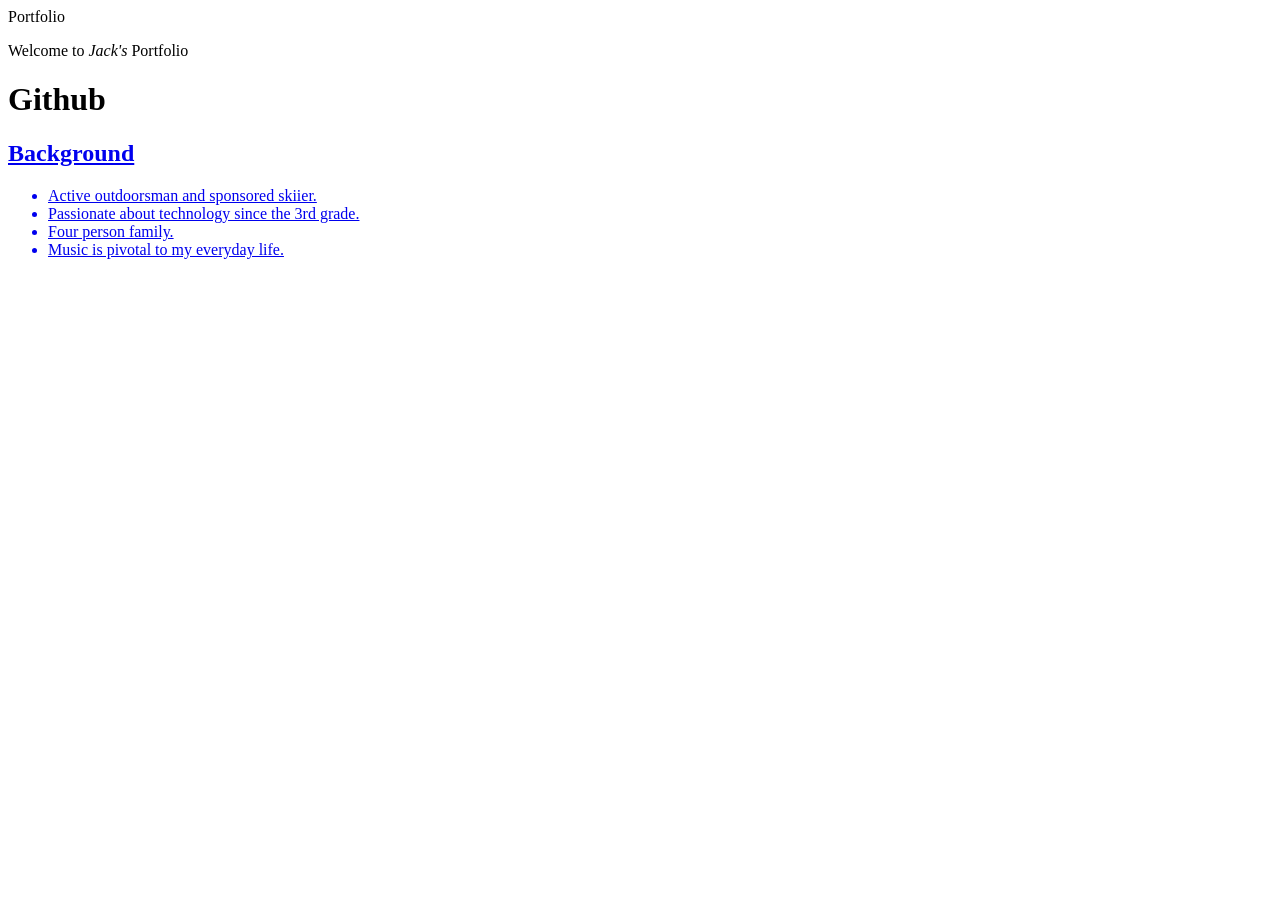
==== Review.html @ b8008de9 "hyperlink fix" ====
<DOCTYPE html>
  <html>
    <head>
      <link href="css/bootstrap.css" rel="stylesheet" type="text/css" media="all"
      <link href="css/styles.css" rel="stylesheet" type="text/css" media="all"
      <title>Portfolio</title>
    </head>

    <body>
      <p>Welcome to <em>Jack's</em> Portfolio</p>
        <h1>Github<a href="http://www.github.com/sackjantel"</a></h1>
          <h2>Background</h2>
          <ul>
            <li>Active outdoorsman and sponsored skiier.</li>
            <li>Passionate about technology since the 3rd grade.</li>
            <li>Four person family.</li>
            <li>Music is pivotal to my everyday life.</li>
          </ul>


    </body>
  </html>
---- css/styles.css ----
p {
  color:blue
}

h2{
  font-style: italic;
  text-align: center;
}

p{
  font-family: sans-serif;
}

ul{
  font-size: 14px;
  line-height: 22px
}

.panel-heading{
  text-align: center
}
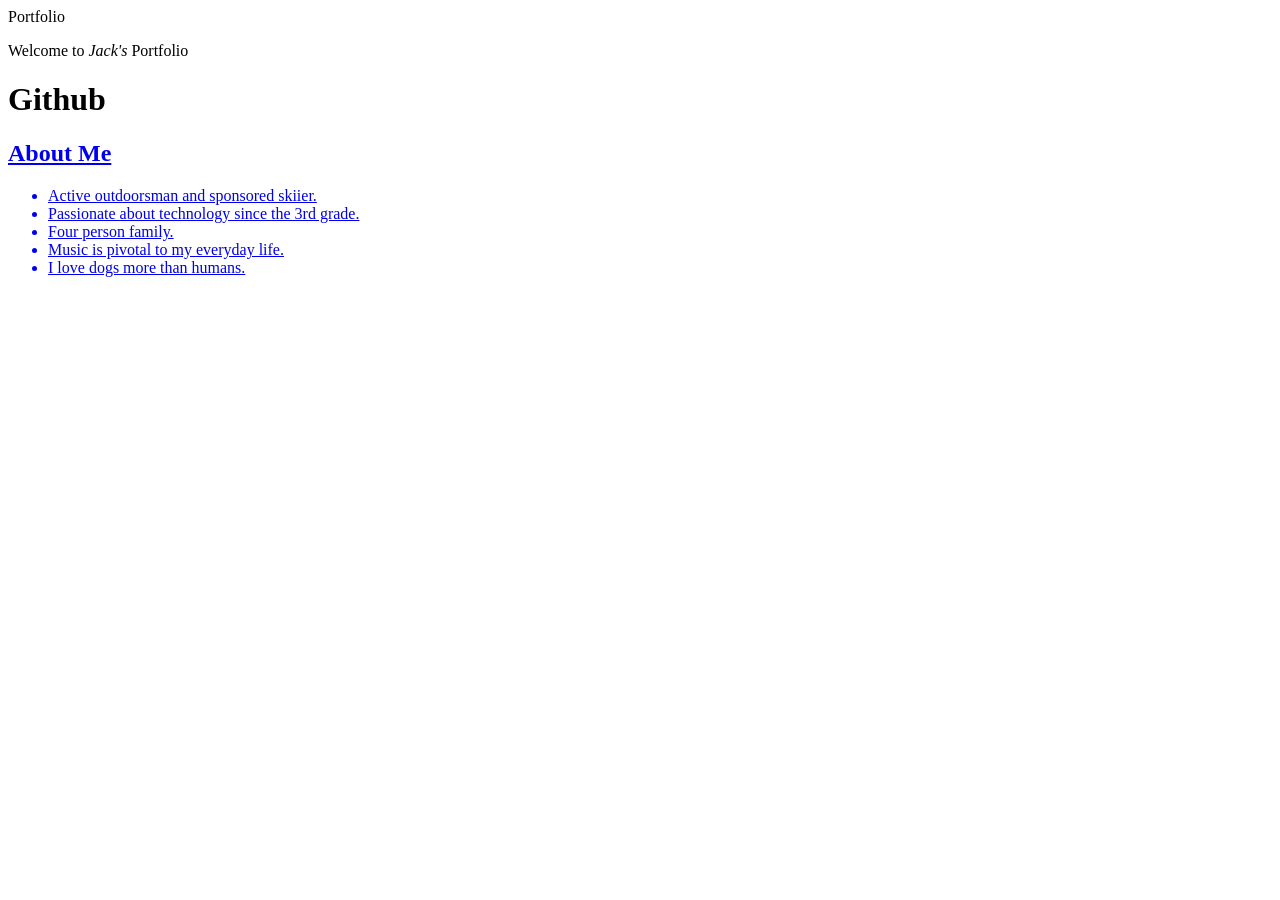
==== commit c48d2d6a: "hyperlink attempt number 342323423423" ====
--- a/Review.html
+++ b/Review.html
@@ -9,12 +9,13 @@
     <body>
       <p>Welcome to <em>Jack's</em> Portfolio</p>
         <h1>Github<a href="http://www.github.com/sackjantel"</a></h1>
-          <h2>Background</h2>
+          <h2>About Me</h2>
           <ul>
             <li>Active outdoorsman and sponsored skiier.</li>
             <li>Passionate about technology since the 3rd grade.</li>
             <li>Four person family.</li>
             <li>Music is pivotal to my everyday life.</li>
+            <li>I love dogs more than humans.</li>
           </ul>
 
 
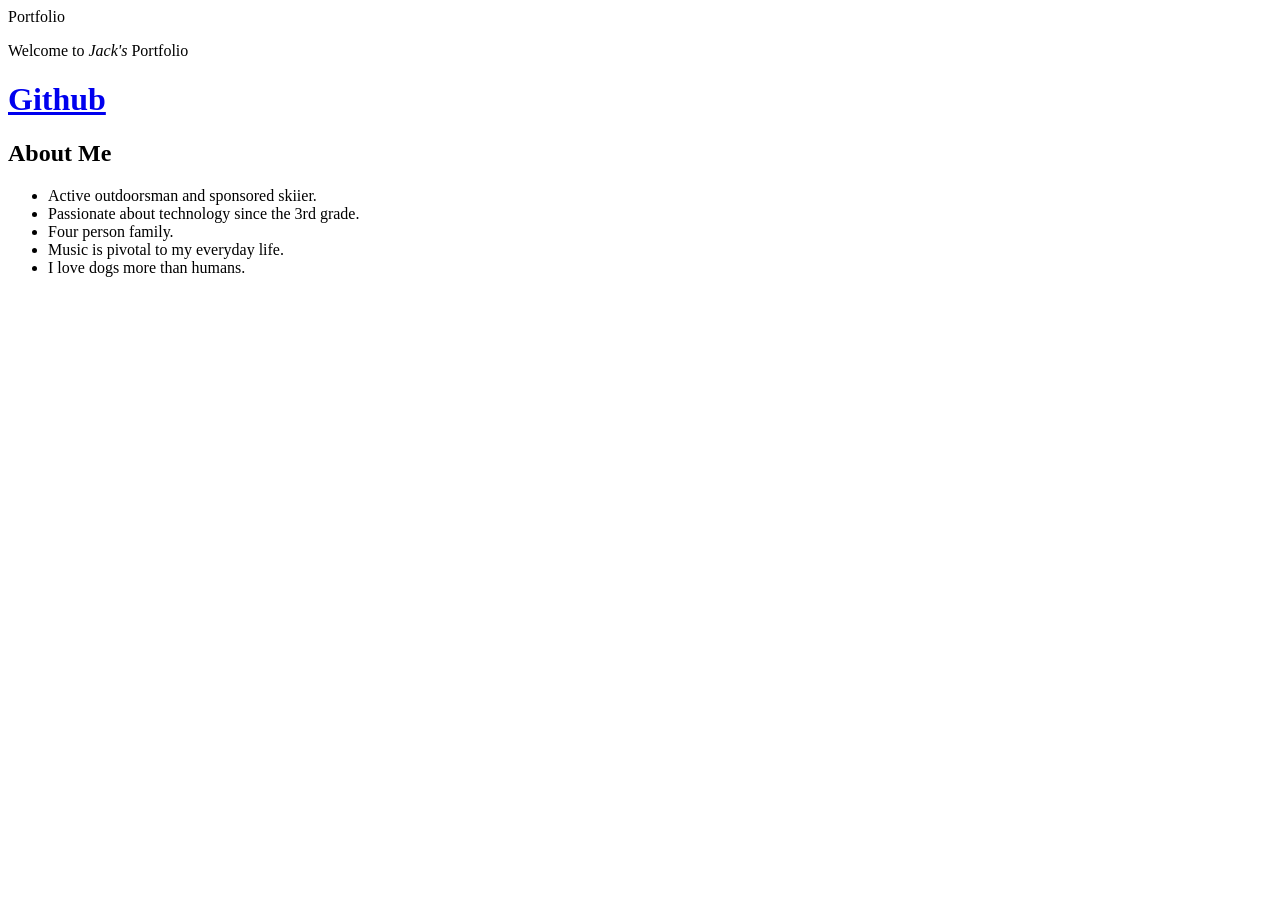
==== commit 2a42bfc5: "hyperlink solution" ====
--- a/Review.html
+++ b/Review.html
@@ -8,7 +8,8 @@
 
     <body>
       <p>Welcome to <em>Jack's</em> Portfolio</p>
-        <h1>Github<a href="http://www.github.com/sackjantel"</a></h1>
+        <h1><a href="http://www.github.com/sackjantel">Github</a>
+        </h1>
           <h2>About Me</h2>
           <ul>
             <li>Active outdoorsman and sponsored skiier.</li>
--- a/css/styles.css
+++ b/css/styles.css
@@ -19,3 +19,7 @@
 .panel-heading{
   text-align: center
 }
+
+h2{
+  text-align: center;
+}
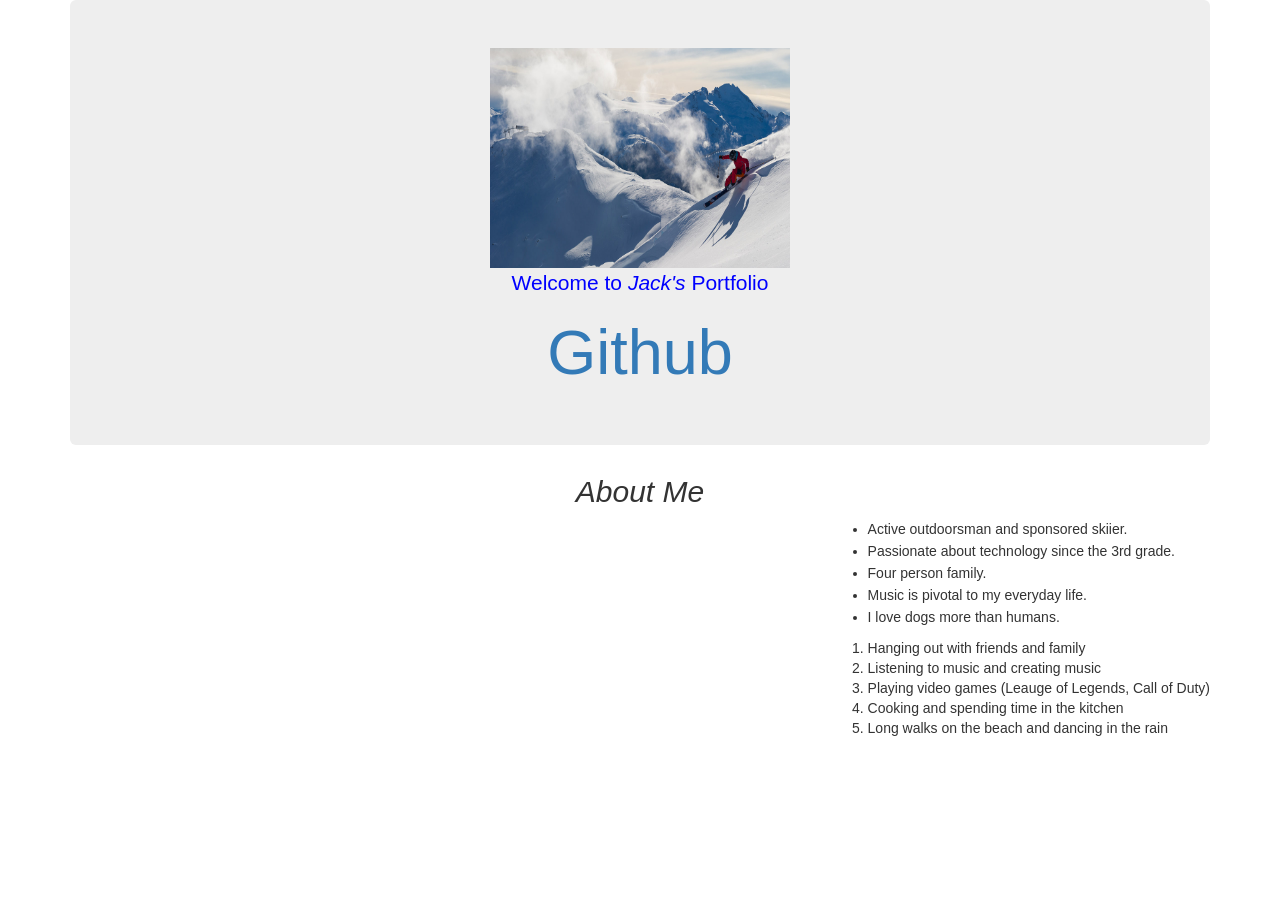
==== commit 30a98c76: "this commit will add jumbtron and avi" ====
--- a/Review.html
+++ b/Review.html
@@ -1,24 +1,36 @@
-<DOCTYPE html>
+<!DOCTYPE html>
   <html>
     <head>
-      <link href="css/bootstrap.css" rel="stylesheet" type="text/css" media="all"
-      <link href="css/styles.css" rel="stylesheet" type="text/css" media="all"
+      <link href="css/bootstrap.css" rel="stylesheet" type="text/css" media="all">
+      <link href="css/styles.css" rel="stylesheet" type="text/css" media="all">
       <title>Portfolio</title>
     </head>
 
     <body>
+      <div class="container">
+        <div class="jumbotron">
+          <img id="avi" src="img/whistler-skiing-winter.jpg">
       <p>Welcome to <em>Jack's</em> Portfolio</p>
         <h1><a href="http://www.github.com/sackjantel">Github</a>
         </h1>
+      </div>
           <h2>About Me</h2>
-          <ul>
-            <li>Active outdoorsman and sponsored skiier.</li>
-            <li>Passionate about technology since the 3rd grade.</li>
-            <li>Four person family.</li>
-            <li>Music is pivotal to my everyday life.</li>
-            <li>I love dogs more than humans.</li>
-          </ul>
-
-
+          <div id="activities">
+            <ul>
+              <li>Active outdoorsman and sponsored skiier.</li>
+              <li>Passionate about technology since the 3rd grade.</li>
+              <li>Four person family.</li>
+              <li>Music is pivotal to my everyday life.</li>
+              <li>I love dogs more than humans.</li>
+            </ul>
+            <ol id="listy">
+              <li>Hanging out with friends and family</li>
+              <li>Listening to music and creating music</li>
+              <li>Playing video games (Leauge of Legends, Call of Duty)</li>
+              <li>Cooking and spending time in the kitchen</li>
+              <li>Long walks on the beach and dancing in the rain</li>
+            </ol>
+        </div>
+      </div>
     </body>
   </html>
--- a/css/styles.css
+++ b/css/styles.css
@@ -1,5 +1,5 @@
 p {
-  color:blue
+  color: blue;
 }
 
 h2{
@@ -23,3 +23,16 @@
 h2{
   text-align: center;
 }
+
+.jumbotron {
+  text-align: center;
+}
+
+#avi {
+  width: 300px;
+  height: 220px;
+}
+
+#activities {
+  float: right;
+}
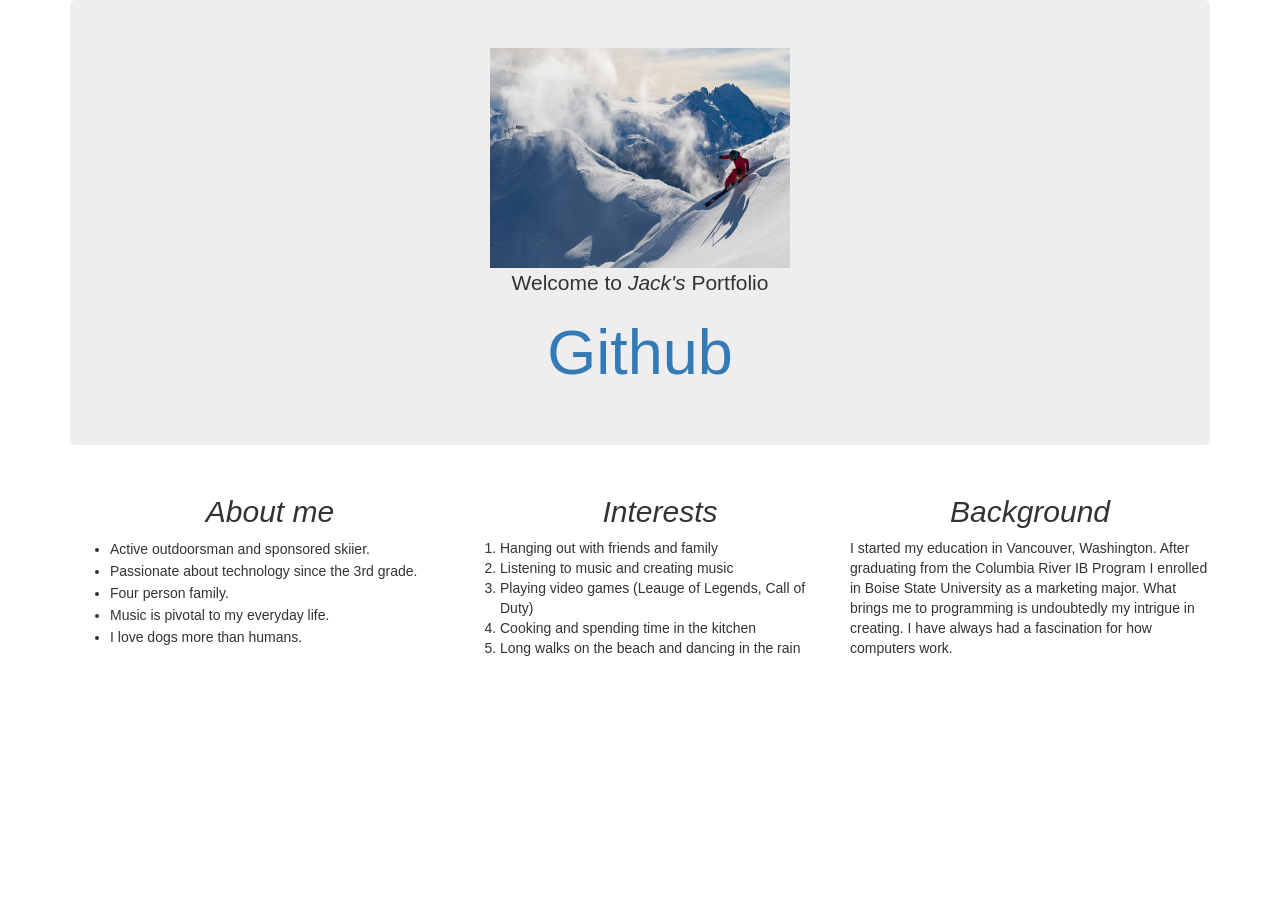
==== commit ba0eacf6: "add bootstrap columns and rowsand finish about me section" ====
--- a/Review.html
+++ b/Review.html
@@ -14,22 +14,32 @@
         <h1><a href="http://www.github.com/sackjantel">Github</a>
         </h1>
       </div>
-          <h2>About Me</h2>
-          <div id="activities">
+        <div class="row">
+          <div class="col-md-4">
             <ul>
+              <h2>About me</h2>
               <li>Active outdoorsman and sponsored skiier.</li>
               <li>Passionate about technology since the 3rd grade.</li>
               <li>Four person family.</li>
               <li>Music is pivotal to my everyday life.</li>
               <li>I love dogs more than humans.</li>
             </ul>
-            <ol id="listy">
+          </div>
+          <div class="col-md-4">
+            <ol>
+              <h2>Interests</h2>
               <li>Hanging out with friends and family</li>
               <li>Listening to music and creating music</li>
               <li>Playing video games (Leauge of Legends, Call of Duty)</li>
               <li>Cooking and spending time in the kitchen</li>
               <li>Long walks on the beach and dancing in the rain</li>
             </ol>
+          </div>
+          <div class="col-md-4">
+            <h2>Background</h2>
+            <p> I started my education in Vancouver, Washington. After graduating from the Columbia River IB Program I enrolled in Boise State University as a marketing major. What brings me to programming is undoubtedly my intrigue in creating. I have always had a fascination for how computers work.
+            </p>
+          </div>
         </div>
       </div>
     </body>
--- a/css/styles.css
+++ b/css/styles.css
@@ -1,6 +1,3 @@
-p {
-  color: blue;
-}
 
 h2{
   font-style: italic;
@@ -32,7 +29,3 @@
   width: 300px;
   height: 220px;
 }
-
-#activities {
-  float: right;
-}
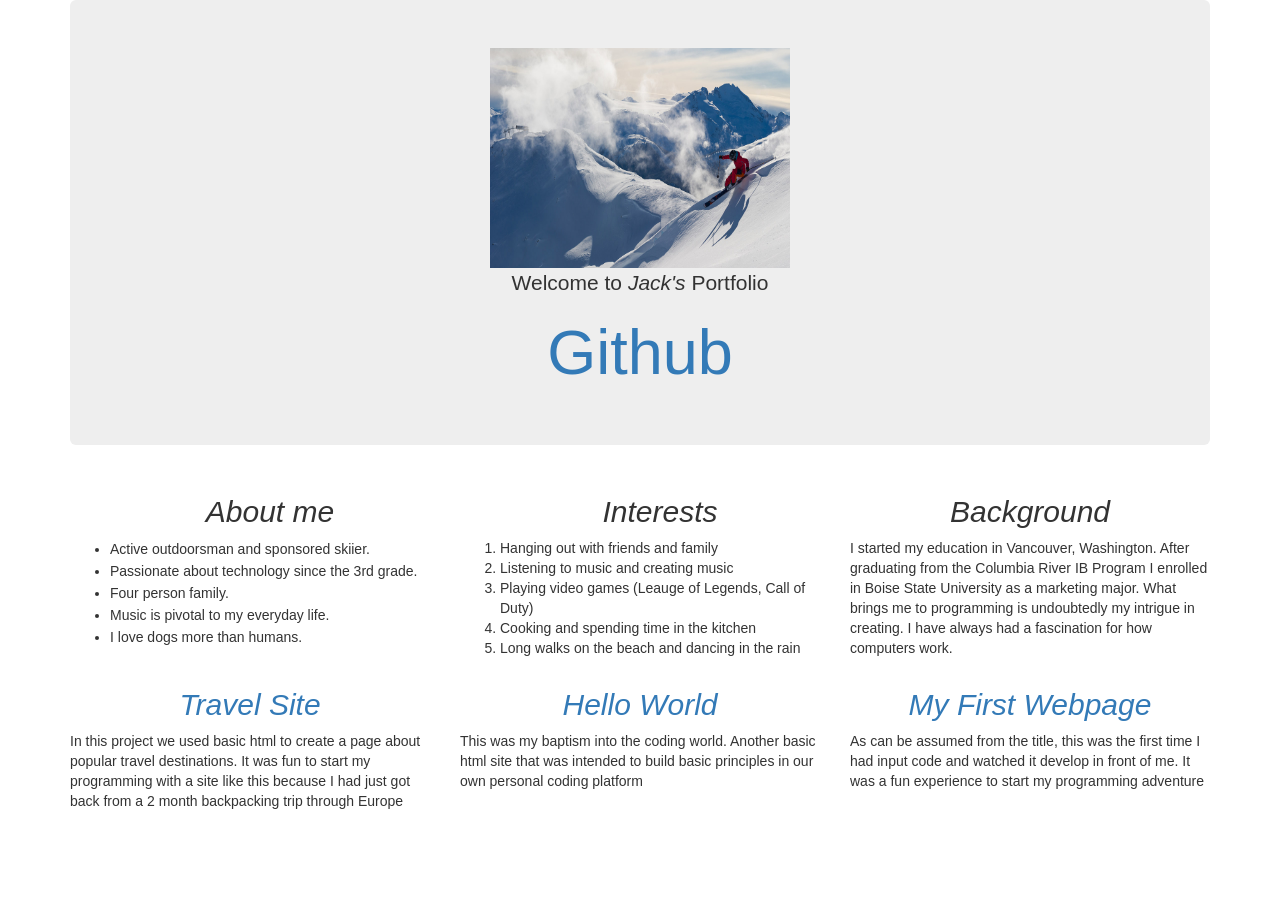
==== commit fa6e1953: "add hyperlinks and descriptios to three of my initial projects." ====
--- a/Review.html
+++ b/Review.html
@@ -41,6 +41,19 @@
             </p>
           </div>
         </div>
+        <div class="row">
+          <div class="col-md-4">
+            <h2><a href="https://github.com/sackjantel/travel-site">Travel Site</a></h2>
+            <p>In this project we used basic html to create a page about popular travel destinations. It was fun to start my programming with a site like this because I had just got back from a 2 month backpacking trip through Europe</p>
+          </div>
+          <div class="col-md-4">
+            <h2><a href="https://github.com/sackjantel/hello-world">Hello World</a></h2>
+            <p>This was my baptism into the coding world. Another basic html site that was intended to build basic principles in our own personal coding platform</p>
+          </div><div class="col-md-4">
+            <h2><a href="https://github.com/sackjantel/my-first-webpage/blob/master/my-first-webpage.html">My First Webpage</a></h2>
+            <p>As can be assumed from the title, this was the first time I had input code and watched it develop in front of me. It was a fun experience to start my programming adventure</p>
+          </div>
+        </div>
       </div>
     </body>
   </html>
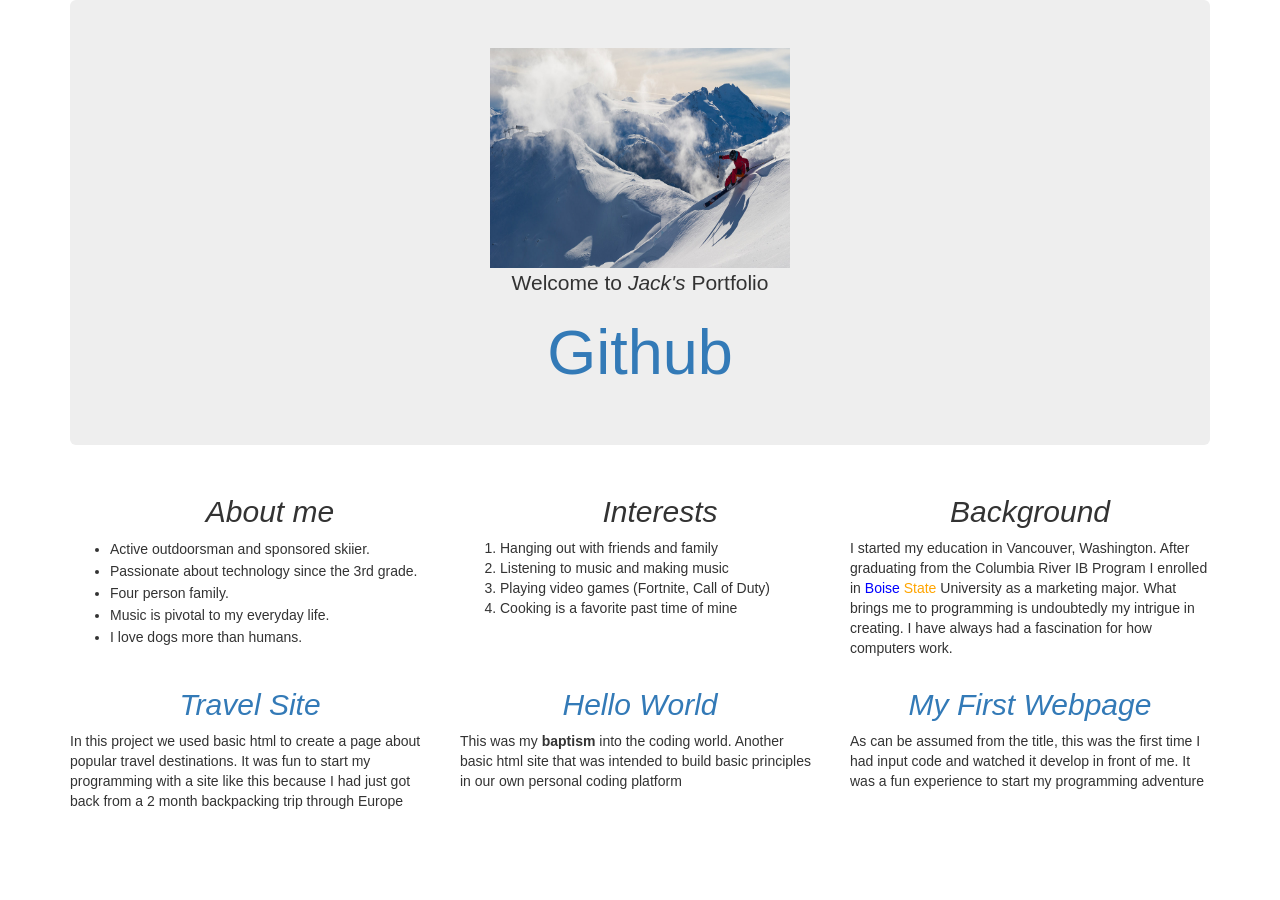
==== commit e1784066: "added cascading font size as well as spans to the Boise State to change colors." ====
--- a/Review.html
+++ b/Review.html
@@ -16,7 +16,7 @@
       </div>
         <div class="row">
           <div class="col-md-4">
-            <ul>
+            <ul class="about">
               <h2>About me</h2>
               <li>Active outdoorsman and sponsored skiier.</li>
               <li>Passionate about technology since the 3rd grade.</li>
@@ -29,15 +29,14 @@
             <ol>
               <h2>Interests</h2>
               <li>Hanging out with friends and family</li>
-              <li>Listening to music and creating music</li>
-              <li>Playing video games (Leauge of Legends, Call of Duty)</li>
-              <li>Cooking and spending time in the kitchen</li>
-              <li>Long walks on the beach and dancing in the rain</li>
+              <li>Listening to music and making music</li>
+              <li>Playing video games (Fortnite, Call of Duty)</li>
+              <li>Cooking is a favorite past time of mine</li>
             </ol>
           </div>
           <div class="col-md-4">
             <h2>Background</h2>
-            <p> I started my education in Vancouver, Washington. After graduating from the Columbia River IB Program I enrolled in Boise State University as a marketing major. What brings me to programming is undoubtedly my intrigue in creating. I have always had a fascination for how computers work.
+            <p> I started my education in Vancouver, Washington. After graduating from the Columbia River IB Program I enrolled in <span style="color: blue;">Boise</span> <span style="color: orange;">State</span> University as a marketing major. What brings me to programming is undoubtedly my intrigue in creating. I have always had a fascination for how computers work.
             </p>
           </div>
         </div>
@@ -48,7 +47,7 @@
           </div>
           <div class="col-md-4">
             <h2><a href="https://github.com/sackjantel/hello-world">Hello World</a></h2>
-            <p>This was my baptism into the coding world. Another basic html site that was intended to build basic principles in our own personal coding platform</p>
+            <p>This was my <strong>baptism</strong> into the coding world. Another basic html site that was intended to build basic principles in our own personal coding platform</p>
           </div><div class="col-md-4">
             <h2><a href="https://github.com/sackjantel/my-first-webpage/blob/master/my-first-webpage.html">My First Webpage</a></h2>
             <p>As can be assumed from the title, this was the first time I had input code and watched it develop in front of me. It was a fun experience to start my programming adventure</p>
--- a/css/styles.css
+++ b/css/styles.css
@@ -29,3 +29,7 @@
   width: 300px;
   height: 220px;
 }
+
+.about li {
+  font-size: : 12px;
+}
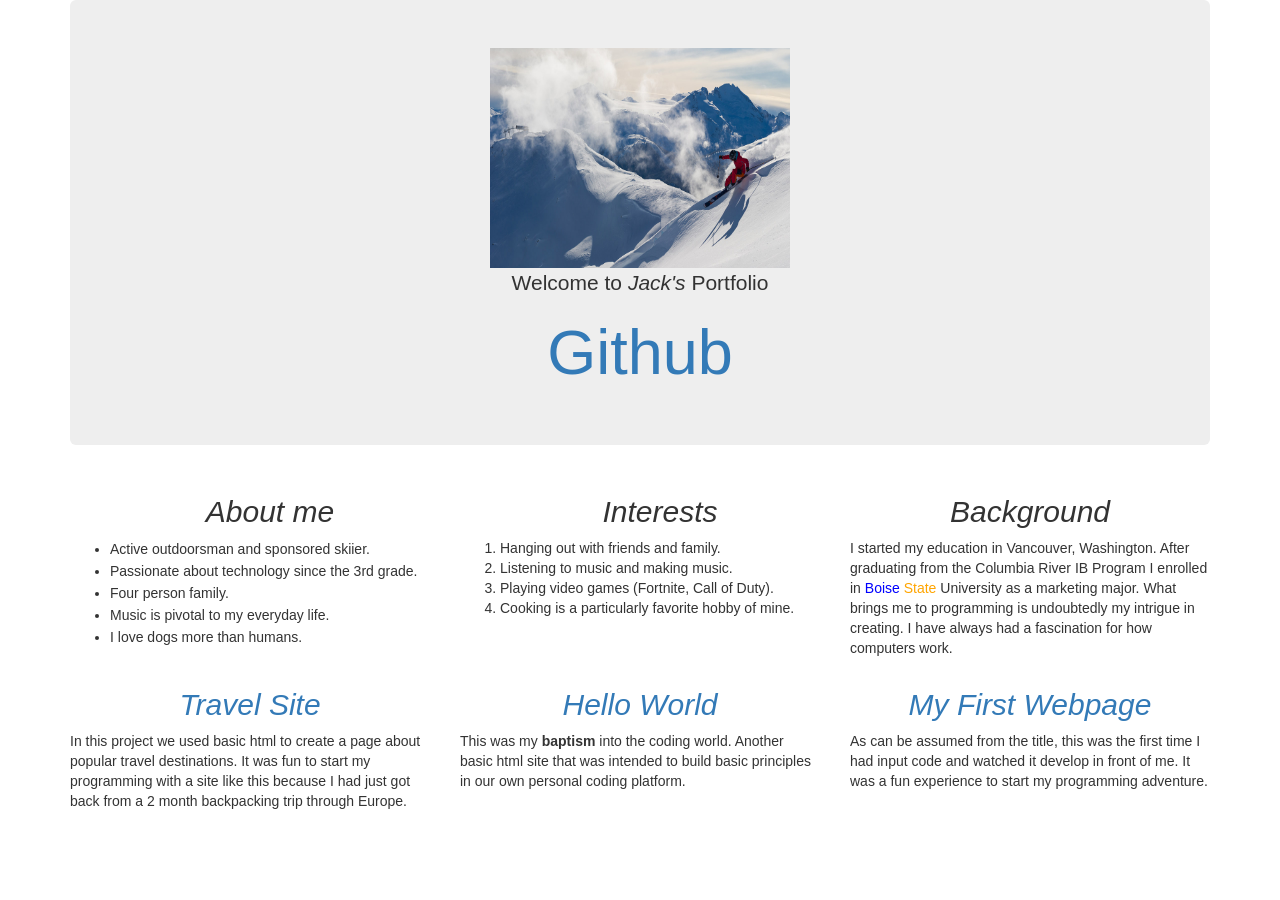
==== commit b42afa9e: "fix minor syntax errors within list items and paragraph text." ====
--- a/Review.html
+++ b/Review.html
@@ -28,10 +28,10 @@
           <div class="col-md-4">
             <ol>
               <h2>Interests</h2>
-              <li>Hanging out with friends and family</li>
-              <li>Listening to music and making music</li>
-              <li>Playing video games (Fortnite, Call of Duty)</li>
-              <li>Cooking is a favorite past time of mine</li>
+              <li>Hanging out with friends and family.</li>
+              <li>Listening to music and making music.</li>
+              <li>Playing video games (Fortnite, Call of Duty).</li>
+              <li>Cooking is a particularly favorite hobby of mine.</li>
             </ol>
           </div>
           <div class="col-md-4">
@@ -43,14 +43,14 @@
         <div class="row">
           <div class="col-md-4">
             <h2><a href="https://github.com/sackjantel/travel-site">Travel Site</a></h2>
-            <p>In this project we used basic html to create a page about popular travel destinations. It was fun to start my programming with a site like this because I had just got back from a 2 month backpacking trip through Europe</p>
+            <p>In this project we used basic html to create a page about popular travel destinations. It was fun to start my programming with a site like this because I had just got back from a 2 month backpacking trip through Europe.</p>
           </div>
           <div class="col-md-4">
             <h2><a href="https://github.com/sackjantel/hello-world">Hello World</a></h2>
-            <p>This was my <strong>baptism</strong> into the coding world. Another basic html site that was intended to build basic principles in our own personal coding platform</p>
+            <p>This was my <strong>baptism</strong> into the coding world. Another basic html site that was intended to build basic principles in our own personal coding platform.</p>
           </div><div class="col-md-4">
             <h2><a href="https://github.com/sackjantel/my-first-webpage/blob/master/my-first-webpage.html">My First Webpage</a></h2>
-            <p>As can be assumed from the title, this was the first time I had input code and watched it develop in front of me. It was a fun experience to start my programming adventure</p>
+            <p>As can be assumed from the title, this was the first time I had input code and watched it develop in front of me. It was a fun experience to start my programming adventure.</p>
           </div>
         </div>
       </div>
